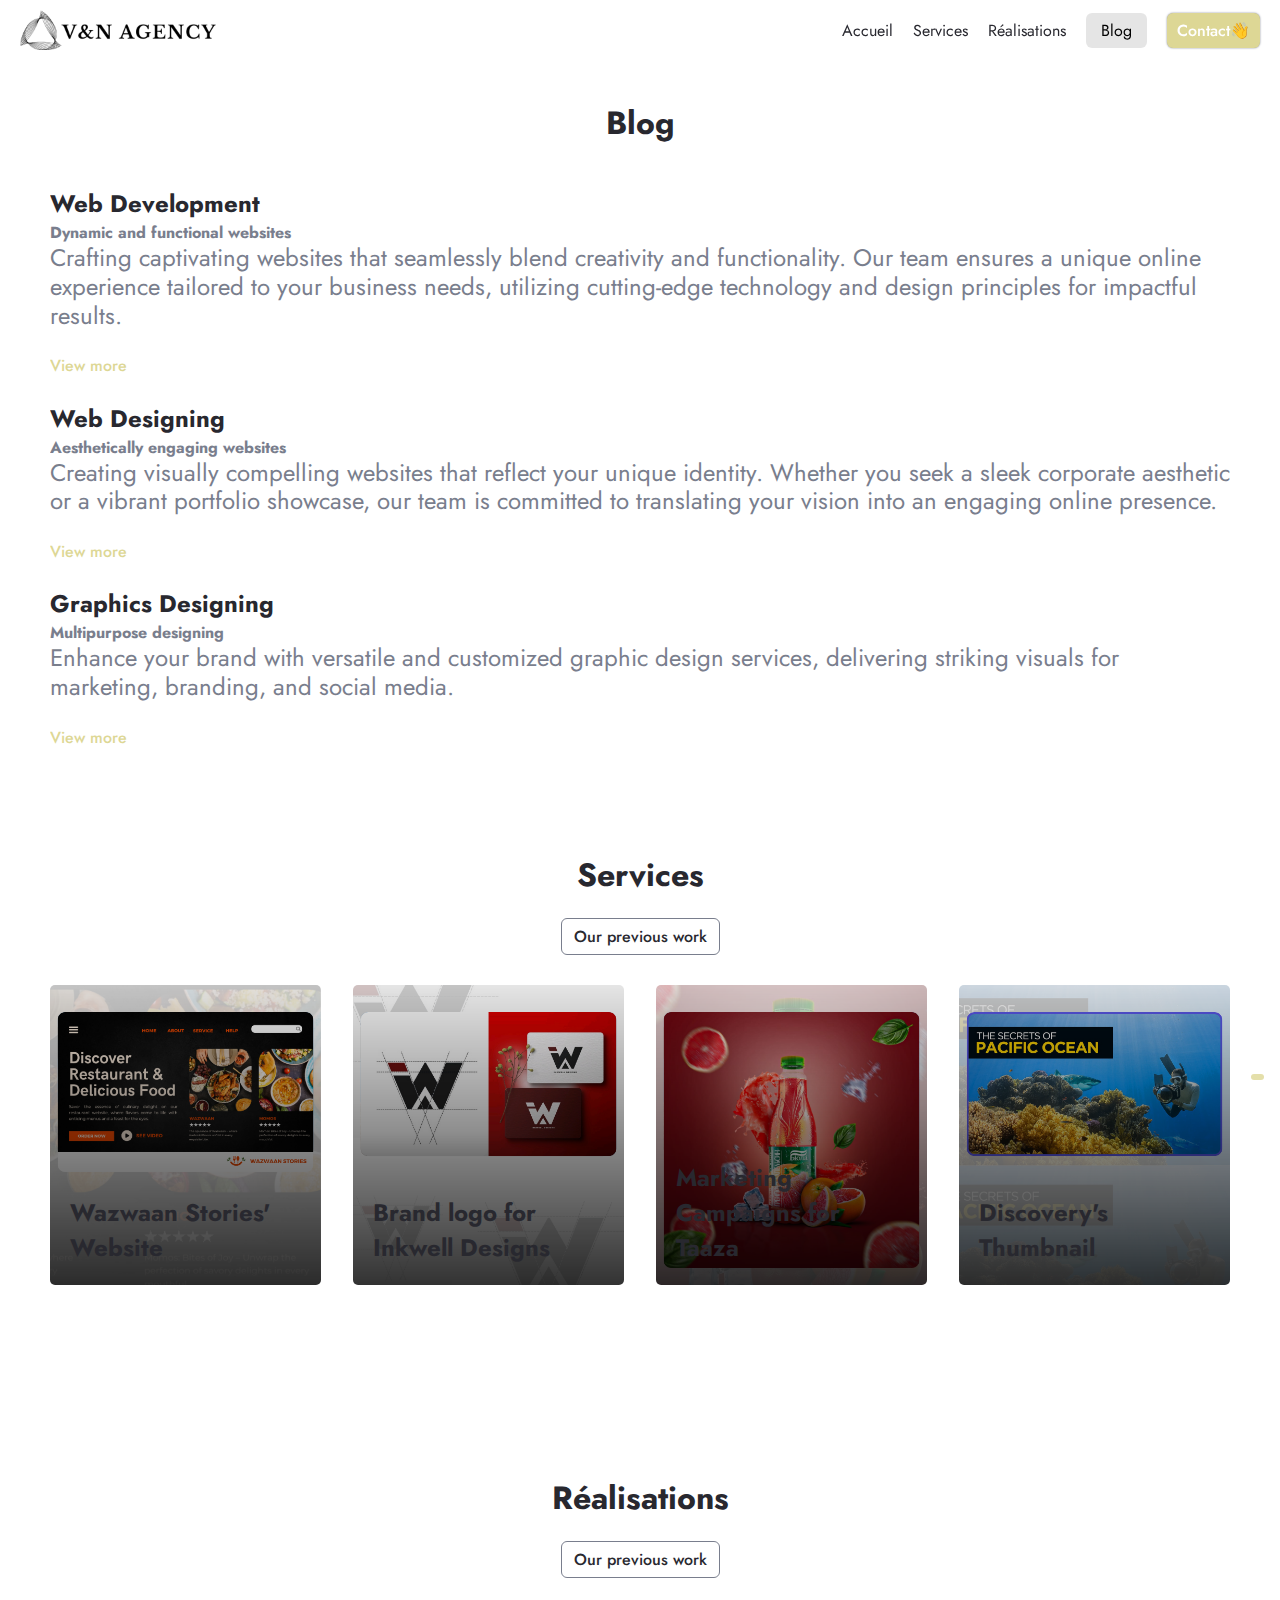
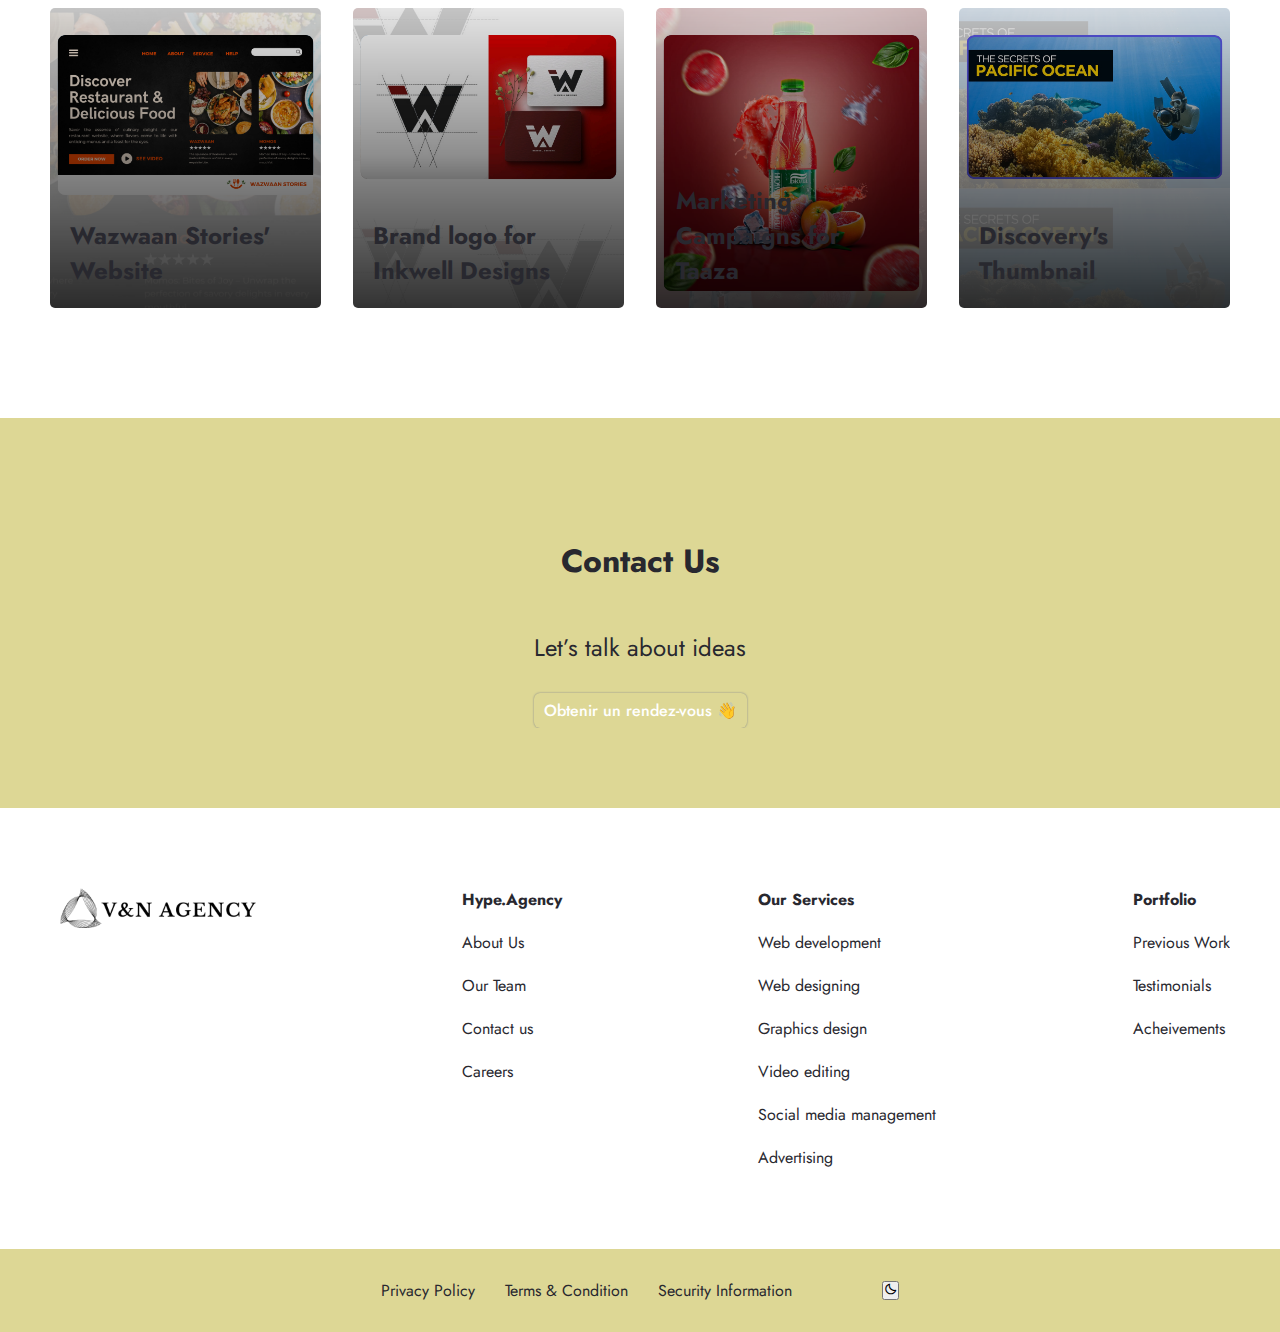
==== pages/blog.html @ eab8b070 "premier commit" ====
<!DOCTYPE html>
<html lang="en">
  <head>
    <meta charset="UTF-8" />
    <meta name="viewport" content="width=device-width, initial-scale=1.0" />
    <title>Hype.Agency</title>
    <link rel="stylesheet" href="../style.css" />
    <link rel="stylesheet" href="../mediaqueries.css" />
    <link rel="icon" type="image/x-icon" href="Images/favicon.ico" />
    <link href="https://cdn.jsdelivr.net/npm/boxicons@2.1.2/css/boxicons.min.css" rel="stylesheet">
  </head>
  <body>
    <!-- nav bar -->
    <nav id="home">
      <div class="container main-nav flex">
        <a href="#" class="company-logo">
          <img src="../Images/logosite1.jpeg" alt="company logo" /><span
            ></span
          >
        </a>
        <div class="nav-links" id="nav-links">
          <ul class="flex">
            <li>
              <a href="../index.html" class="hover-link">Accueil</a>
            </li>
            <li>
              <a href="services.html" class="hover-link">Services</a>
            </li>

            <li>
              <a href="réalisations.html" class="hover-link">Réalisations</a>
            </li>

            <li>
              <a href="blog.html" style="color: var(--accent-color-dark); border-radius: 6px; background-color: rgba(0, 0, 0, 0.1); padding: 6px 15px;">Blog</a>
            </li>

            <li>
              <a href="#contact" class="hover-link primary-button n">Contact👋</a>
            </li>
          </ul>
        </div>
        <a href="#" class="nav-toggle hover-link" id="nav-toggle"
          ><i class="fa-solid fa-bars"></i
        ></a>
      </div>
    </nav>

    <!-- big feature section  -->
    <div id="blog" class="features-header">
        <h2>Blog</h2>
        <h3></h3>
      </div>
      <section class="big-feature-section">
        <div class="container flex big-feature-container">
          <div class="feature-img">
            <img class="feature-img-odd" src="Images/service (6).png" alt="" />
          </div>
          <div class="feature-text flex">
            <h3>Web Development</h3>
            <h4>Dynamic and functional websites</h4>
            <p>
              Crafting captivating websites that seamlessly blend creativity and
              functionality. Our team ensures a unique online experience tailored
              to your business needs, utilizing cutting-edge technology and design
              principles for impactful results.
            </p>
            <!-- services box-->
            <span
              class="button button-flex button-small button-link services-button"
            >
              View more
              <i class="fa-solid fa-arrow-right button-icon"></i>
            </span>
            <div class="services-box">
              <div class="services-box-content">
                <h2 class="services-box-title">
                  Web <br />
                  Development
                </h2>
                <i class="fa-solid fa-xmark services-box-close"></i>
  
                <ul class="services-box-services grid">
                  <li class="services-box-list">
                    <i class="fa-regular fa-circle-check services-list-icon"></i>
                    <p>Responsive Web Design</p>
                  </li>
                  <li class="services-box-list">
                    <i class="fa-regular fa-circle-check services-list-icon"></i>
                    <p>Interactive User Interfaces</p>
                  </li>
                  <li class="services-box-list">
                    <i class="fa-regular fa-circle-check services-list-icon"></i>
                    <p>SEO-Friendly Implementations</p>
                  </li>
                  <li class="services-box-list">
                    <i class="fa-regular fa-circle-check services-list-icon"></i>
                    <p>Ongoing support and maintenance</p>
                  </li>
                </ul>
              </div>
            </div>
            <!-- services box end -->
          </div>
        </div>
      </section>
      <section class="big-feature-section">
        <div class="container flex big-feature-container" id="second-big-feature">
          <div class="feature-img">
            <img src="Images/service (1).png" alt="" />
          </div>
          <div class="feature-text flex">
            <h3>Web Designing</h3>
            <h4>Aesthetically engaging websites</h4>
            <p>
              Creating visually compelling websites that reflect your unique
              identity. Whether you seek a sleek corporate aesthetic or a vibrant
              portfolio showcase, our team is committed to translating your vision
              into an engaging online presence.
            </p>
            <!-- services box-->
            <span
              class="button button-flex button-small button-link services-button"
            >
              View more
              <i class="fa-solid fa-arrow-right button-icon"></i>
            </span>
            <div class="services-box">
              <div class="services-box-content">
                <h2 class="services-box-title">
                  Web <br />
                  Designing
                </h2>
                <i class="fa-solid fa-xmark services-box-close"></i>
  
                <ul class="services-box-services grid">
                  <li class="services-box-list">
                    <i class="fa-regular fa-circle-check services-list-icon"></i>
                    <p>Creative and visually appealing designs</p>
                  </li>
                  <li class="services-box-list">
                    <i class="fa-regular fa-circle-check services-list-icon"></i>
                    <p>UI/UX focused for intuitive interfaces</p>
                  </li>
                  <li class="services-box-list">
                    <i class="fa-regular fa-circle-check services-list-icon"></i>
                    <p>Custom graphics and illustrations</p>
                  </li>
                  <li class="services-box-list">
                    <i class="fa-regular fa-circle-check services-list-icon"></i>
                    <p>Mobile-responsive designs</p>
                  </li>
                </ul>
              </div>
            </div>
            <!-- services box end -->
          </div>
        </div>
      </section>
      <section class="big-feature-section">
        <div class="container flex big-feature-container">
          <div class="feature-img">
            <img class="feature-img-odd" src="Images/service (2).png" alt="" />
          </div>
          <div class="feature-text flex">
            <h3>Graphics Designing</h3>
            <h4>Multipurpose designing</h4>
            <p>
              Enhance your brand with versatile and customized graphic design
              services, delivering striking visuals for marketing, branding, and
              social media.
            </p>
            <!-- services box-->
            <span
              class="button button-flex button-small button-link services-button"
            >
              View more
              <i class="fa-solid fa-arrow-right button-icon"></i>
            </span>
            <div class="services-box">
              <div class="services-box-content">
                <h2 class="services-box-title">
                  Graphics <br />
                  Design
                </h2>
                <i class="fa-solid fa-xmark services-box-close"></i>
  
                <ul class="services-box-services grid">
                  <li class="services-box-list">
                    <i class="fa-regular fa-circle-check services-list-icon"></i>
                    <p>Eye-catching visual elements for branding</p>
                  </li>
                  <li class="services-box-list">
                    <i class="fa-regular fa-circle-check services-list-icon"></i>
                    <p>Professional logo design</p>
                  </li>
                  <li class="services-box-list">
                    <i class="fa-regular fa-circle-check services-list-icon"></i>
                    <p>Print and digital media designs</p>
                  </li>
                  <li class="services-box-list">
                    <i class="fa-regular fa-circle-check services-list-icon"></i>
                    <p>Infographics and illustrations</p>
                  </li>
                </ul>
              </div>
            </div>
            <!-- services box end -->
          </div>
        </div>
      </section>

      <section id="blog" class="examples-section">
        <div class="container">
          <div class="examples-header flex">
            <h2 class="examples-heading-text">Services</h2>
            <a href="services.html" class="secondary-button"
              >Our previous work <i class="fa-solid fa-arrow-right-long"></i
            ></a>
          </div>
          <div class="examples-area flex">
            <a href="#" class="examples-card ex-card-img1">
              <h3 class="card-text">Wazwaan Stories' Website</h3>
            </a>
            <a href="#" class="examples-card ex-card-img2">
              <h3 class="card-text">Brand logo for Inkwell Designs</h3>
            </a>
            <a href="#" class="examples-card ex-card-img3">
              <h3 class="card-text">Marketing Campaigns for Taaza</h3>
            </a>
            <a href="#" class="examples-card ex-card-img4">
              <h3 class="card-text">Discovery's Thumbnail</h3>
            </a>
          </div>
        </div>
    </section>

    <section id="portfolio" class="examples-section">
      <div class="container">
        <div class="examples-header flex">
          <h2 class="examples-heading-text">Réalisations</h2>
          <a href="#portfolio" class="secondary-button"
            >Our previous work <i class="fa-solid fa-arrow-right-long"></i
          ></a>
        </div>
        <div class="examples-area flex">
          <a href="#" class="examples-card ex-card-img1">
            <h3 class="card-text">Wazwaan Stories' Website</h3>
          </a>
          <a href="#" class="examples-card ex-card-img2">
            <h3 class="card-text">Brand logo for Inkwell Designs</h3>
          </a>
          <a href="#" class="examples-card ex-card-img3">
            <h3 class="card-text">Marketing Campaigns for Taaza</h3>
          </a>
          <a href="#" class="examples-card ex-card-img4">
            <h3 class="card-text">Discovery's Thumbnail</h3>
          </a>
        </div>
      </div>
    </section>
    <section id="contact" class="cta-section">
      <div class="container flex cta-section-container">
        <h2>Contact Us</h2>
        <p>Let’s talk about ideas</p>
        <a href="https://calendly.com/vn-thetrendsagency" class="primary-button" target="_blank" rel="noopener noreferrer">Obtenir un rendez-vous 👋</a>
      </div>
    </section>

    <!-- footer  -->
    <footer>
      <div class="container flex footer-container">
        <a href="#" class="company-logo">
          <img src="../Images/logosite1.jpeg" alt="company logo" /><span
            ></span
          >
        </a>
        <div class="link-column flex">
          <h4>Hype.Agency</h4>
          <a href="#" class="hover-link">About Us</a>
          <a href="#" class="hover-link">Our Team</a>

          <a href="#" class="hover-link">Contact us</a>
          <a href="#" class="hover-link">Careers</a>
        </div>
        <div class="link-column flex">
          <h4>Our Services</h4>
          <a href="#" class="hover-link">Web development</a>
          <a href="#" class="hover-link">Web designing</a>
          <a href="#" class="hover-link">Graphics design</a>
          <a href="#" class="hover-link">Video editing</a>
          <a href="#" class="hover-link">Social media management</a>
          <a href="#" class="hover-link">Advertising</a>
        </div>
        <div class="link-column flex">
          <h4>Portfolio</h4>
          <a href="#portfolio" class="hover-link">Previous Work</a>
          <a href="#" class="hover-link">Testimonials</a>
          <a href="#" class="hover-link">Acheivements</a>
        </div>
      </div>
    </footer>
    <div class="subfooter">
      <div class="container flex subfooter-container">
        <a href="#" class="hover-link">Privacy Policy</a>
        <a href="#" class="hover-link">Terms & Condition</a>
        <a href="#" class="hover-link">Security Information</a>
        <a href="#" class="hover-link"><i class="fa-brands fa-linkedin"></i></a>
        <a href="#" class="hover-link"
          ><i class="fa-brands fa-square-instagram"></i
        ></a>
        <button id="theme-toggle">
          <i id="theme-icon" class="bx bx-moon"></i> 
      </button>
      </div>
    </div>
    <!-- scroll to top -->
    <a href="#home" class="scrollup" id="scroll-up">
      <i class="fa-solid fa-arrow-up scroll-up-icon"></i>
    </a>
    <script
      src="https://kit.fontawesome.com/c3ca1814da.js"
      crossorigin="anonymous"
    ></script>
    <script src="../script.js"></script>
    <script src="../themes.js"></script>
  </body>
</html>
---- style.css ----
@import url("https://fonts.googleapis.com/css2?family=Jost:wght@400;500;600&display=swap");

* {
  margin: 0;
  padding: 0;
  box-sizing: border-box;
}

html {
  scroll-behavior: smooth;
}




:root {
  --background-color: rgb(255, 255, 255) ; 
  --primary-text-color: #28282f;
  --secondary-text-color: #797e8d;
  --accent-color: #ddd795;
  --accent-color-dark: black;
  --padding-inline-section: 20px;
}
  
  [data-theme='dark'] {

  --background-color: black ; 
  --primary-text-color: #707070;
  --secondary-text-color: #797e8d;
  --accent-color: #bebebe;
  --accent-color-dark: black;
  --padding-inline-section: 20px;
}




/* resets */
body {
  font-family: "Jost", sans-serif;
  color: var(--primary-text-color);
  background-color: var(--background-color);
}

h1 {
  font-size: 3rem;
}

h2 {
  font-size: 2rem;
}
h3 {
  font-size: 1.5rem;
}

p {
  font-family: "Jost", sans-serif;
  font-size: 1.5rem;
  color: var(--secondary-text-color);
  line-height: 1.8rem;
}

a {
  text-decoration: none;
  display: inline-block;
}

/* utility class */
.small-bold-text {
  font-size: 1rem;
  font-weight: 500;
}

.container {
  max-width: 1180px;
  margin-inline: auto;
  overflow: hidden;
}

.hover-link {
  color: var(--primary-text-color);
}

.hover-link:hover {
  color: var(--accent-color);
  border-radius: 6px;
  background-color: rgba(0, 0, 0, 0.066);
  padding: 6px 15px;
}

.flex {
  display: flex;
  align-items: center;
}

ul {
  list-style: none;
}

/* Navbar */
.main-nav {
  display: flex;
  justify-content: space-between;
  align-items: center;
  position: fixed;
  top: 0;
  left: 0;
  right: 0;
  padding: 10px 10px;
  background-color: rgba(255, 255, 255, 0.625);
  backdrop-filter: blur(30px);
  -webkit-backdrop-filter: blur(10px);
  z-index: 1000;
  max-width: none; 
} 

.company-logo {
  display: flex;
  align-items: center;
  cursor: default;
  position: relative; 
}

.company-logo img {
  margin-left: 10px;
  margin-right: 5px;
  width: 200px;
}

.company-logo span {
  font-size: 24px;
  color: #28282f;
  font-weight: 600;
}

.nav-links {
  display: flex;
  justify-content: flex-end;
  flex-basis: 730px;
  gap: 40px;
}

.nav-links ul {
  display: flex;
  justify-content: flex-end ;
  gap: 20px;
  list-style: none;
  margin-right: 10px;
}

.nav-toggle {
  display: none; 
}

.primary-button {
  background-color: var(--accent-color);
  border-radius: 6px;
  font-weight: 500;
  color: white !important;
  padding: 6px 10px;
  box-shadow: 0 0 2px var(--secondary-text-color);
  transition: 0.2s ease-out;
  text-align: center;
}

.primary-button:hover {
  background-color: var(--accent-color-dark);
}

.secondary-button {
  border: 0.5px solid var(--secondary-text-color);
  border-radius: 6px;
  font-weight: 500;
  color: var(--primary-text-color) !important;
  padding: 6px 12px;
  transition: 0.2s ease-out;
}

.secondary-button:hover {
  border-color: var(--accent-color);
  color: var(--accent-color) !important;
}

/* header  */
header {
  padding: 30px var(--padding-inline-section);
}

.header-section {
  justify-content: center;
  gap: 50px;
  margin-top: 100px;
}

.header-left {
  max-width: 40vw;
}

.header-left h1 {
  margin-top: 10px;
}

.header-right img {
  width: 90%;
}

.get-started-button {
  margin-top: 20px;
}

/* companies section  */
.companies-header {
  text-align: center;
  margin-block: 30px;
  color: var(--primary-text-color);
}
.logos {
  justify-content: space-evenly;

  flex-wrap: wrap;
  gap: 20px;
}
.logo {
  height: 46px;
}

.features-header {
  text-align: center;
  margin-bottom: 40px;
  margin-top: 100px;
}

.features-header h2 {
  margin-bottom: 20px;
}

.features-header h3 {
  color: var(--secondary-text-color);
}

/* big features section  */
.big-features-section {
  padding: 30px var(--padding-inline-section) 0;
}

.big-features-container {
  gap: 30px;
}

.feature-img img {
  width: 80%;
}
.feature-img-odd {
  width: 65% !important;
}
.feature-text {
  flex-direction: column;
  align-items: flex-start;
}
.feature-text h4 {
  color: var(--secondary-text-color);
}

#second-big-feature {
  flex-direction: row-reverse;
}

/* examples section  */
.examples-section {
  padding: 80px var(--padding-inline-section);
}
.examples-header {
  flex-direction: column;
  gap: 20px;
  text-align: center;
}

.examples-card {
  width: 23%;
  position: relative;
  height: 300px;
  transition: 0.3s ease-out;
  border-radius: 5px;
}

.examples-card:hover {
  box-shadow: 0 0 10px #888;
}

.examples-area {
  justify-content: space-between;
  margin-block: 30px;
  flex-wrap: wrap;
}

.ex-card-img1 {
  background: black;
  background: linear-gradient(rgb(0, 0, 0, 0.1), rgb(0, 0, 0, 0.8)),
    url("Images/portfolio-website.png");
  background-size: cover;
}
.ex-card-img2 {
  background: black;
  background: linear-gradient(rgb(0, 0, 0, 0.1), rgb(0, 0, 0, 0.8)),
    url("Images/portfolio-logo.png");
  background-size: cover;
}
.ex-card-img3 {
  background: black;
  background: linear-gradient(rgb(0, 0, 0, 0.1), rgb(0, 0, 0, 0.8)),
    url("Images/portfolio-ad.png");
  background-size: cover;
}

/* alt way - nth child  */
.examples-card:nth-child(4) {
  background: black;
  background: linear-gradient(rgb(0, 0, 0, 0.1), rgb(0, 0, 0, 0.8)),
    url("Images/portfolio-thumb.png");
  background-size: cover;
}

.card-text {
  position: absolute;
  bottom: 20px;
  left: 20px;
  right: 20px;
  color: var(--primary-text-color);
}

/* cta section  */
.cta-section-container {
  flex-direction: column;
  gap: 30px;
  color: var(--primary-text-color);
  text-align: center;
}

.cta-section-container p {
  color: var(--primary-text-color);
  margin-top: 20px;
}

.cta-section {
  padding: 120px 30px 80px;
  background-color: var(--accent-color);
}

/* footer  */
footer {
  padding-block: 80px;
  background-color: var(--background-color);
}
.link-column {
  flex-direction: column;
  align-items: flex-start;
  gap: 20px;
}

.footer-container {
  align-items: flex-start;
  justify-content: space-between;
}

/* sub footer  */
.subfooter {
  background-color: var(--accent-color);
  padding: 30px;
}

.subfooter-container {
  justify-content: center;
  gap: 30px;
}



/* reusable */
.button {
  display: inline-block;
  background-color: var(--accent-color);
  color: var(--primary-text-color);
  padding: 1rem;
  border-radius: 0.5rem;
  font-weight: 500;
}

.button-flex {
  display: inline-flex;
  align-items: center;
}

.button-small {
  padding: 0.75rem 1rem;
}
.button-link {
  padding: 0;
  background-color: transparent;
  color: var(--accent-color);
}

.button-link:hover {
  background-color: transparent;
  color: var(--accent-color);
}

.services-button {
  cursor: pointer;
  font-size: 1rem;
  margin: 2% 0;
}
.services-button i {
  margin-left: 5px;
}

.services-button:hover .button-icon {
  transform: translateX(0.25rem);
}

.services-box {
  position: fixed;
  top: 0;
  left: 0;
  bottom: 0;
  right: 0;
  background-color: var(--background-color);
  display: flex;
  align-items: center;
  justify-content: center;
  padding: 0 1rem;
  z-index: var(--z-model);
  opacity: 0;
  visibility: hidden;
  transition: 0.3s;
}

.services-box-content {
  position: relative;
  background-color: var(--background-color);
  padding: 1.5rem;
  border-radius: 0.5rem;
}
.services-box-services li {
  display: flex;
  align-items: center;
}
.services-box-services li p {
  font-size: 1.25rem;
}

.services-box-services {
  row-gap: 1rem;
}

.services-box-list {
  display: flex;
}

.services-box-title {
  font-size: 1.5rem;
  font-weight: 500;
  margin-bottom: 1.5rem;
}

.services-box-close {
  position: absolute;
  top: 1rem;
  right: 1rem;
  font-size: 1.5rem;
  color: var(--accent-color);
  cursor: pointer;
}

.services-list-icon {
  color: var(--accent-color);
  margin-top: 0.25rem;
  margin-right: 0.25rem;
}
.active-box {
  opacity: 1;
  visibility: visible;
}

/* scroll thumb and bar  */
::-webkit-scrollbar {
  width: 0.6rem;
  background-color: var(--accent-color-dark);
  border-radius: 0.5rem;
}

::-webkit-scrollbar-thumb {
  background-color: var(--accent-color-dark);
  border-radius: 0.5rem;
}
/* scroll to top  */
.scrollup {
  position: fixed;
  right: 1rem;
  bottom: -20%;
  background-color: var(--accent-color);
  opacity: 0.8;
  padding: 0.2rem 0.4rem;
  border-radius: 0.4rem;
  z-index: 10;
  transition: 0.4s;
}

.scrollup:hover {
  background-color: var(--accent-color);
}

.scroll-up-icon {
  font-size: 1.25rem;
  color: var(--background-color);
}

.show-scroll {
  bottom: 5rem;
}
---- mediaqueries.css ----
@media screen and (max-width: 991px) {
  .nav-toggle {
    display: block;
    margin-right: 20px;
  }
  .main-nav {
    overflow: inherit;
  }
  .nav-links {
    position: absolute;
    background-color: white;
    left: -100%;
    top: 100%;
    width: 100%;
    padding-block: 20px;
    transition: 0.2s ease-in-out;
    justify-content: center; 
    align-items: center; 
    flex-direction: column;
  }

  .nav-links.active {
    left: 0;
  }

  .nav-links ul {
    flex-direction: column;
  }
  .container {
    padding-bottom: 0;
    margin-bottom: 0;
  }

  .primary-button.n { 
    padding: 8px 310px;
  }

  .features-section,
  .examples-section {
    padding: 0;
  }
  .companies-section {
    margin: 7%;
    margin-top: 0;
  }

  .big-feature-section {
    margin: 7%;
  }

  .examples-area {
    gap: 20px;
    margin: 20px;
  }
  .examples-card {
    width: calc(50% - 10px);
    height: 180px;
  }

  .cta-section {
    padding-block: 80px;
  }

  h3 {
    font-size: 1.2rem;
  }
}

@media screen and (max-width: 767px) {
  .secondary-button,
  .primary-button {
    width: 100%;
  }
  .header-section {
    flex-direction: column-reverse;
  }

  .header-left {
    max-width: 100vw;
    text-align: center;
    margin-left: 5%;
    margin-right: 5%;
  }
  .header-right {
    margin-left: 5%;
    margin-right: 5%;
  }

  .features-card {
    min-width: calc(50% - 10px);
  }

  .primary-button.n { 
    padding: 8px 220px;
  }

  .big-feature-container,
  #second-big-feature {
    flex-direction: column;
  }

  .footer-container {
    flex-direction: column;
    gap: 40px;
    text-align: center;
    align-items: center;
  }

  .link-column {
    align-items: stretch;
  }

  .subfooter-container {
    flex-wrap: wrap;
  }
}

@media screen and (max-width: 479px) {
  :root {
    --padding-inline-section: 10px;
  }
  h1 {
    font-size: 2rem;
  }

  h2 {
    font-size: 1.5rem;
  }
  h3 {
    font-size: 1.5rem;
  }
  p {
    font-size: 1rem;
  }

  header {
    padding-bottom: 0;
  }

  .header-section {
    gap: 10px;
  }
  .header-left .primary-button {
    margin-bottom: 10px;
  }

  .header-left p {
    margin-bottom: 10px;
  }

  .header-left {
    margin-top: 0;
    margin-bottom: 40px;
  }

  .header-right img {
    width: 100%;
    margin-bottom: -35px;
    margin-top: -20px;
  }

  .features-header h2 {
    font-size: 22px;
    margin-bottom: 0;
  }
  .features-header h3 {
    font-size: 18px;
  }
  .feature-img img {
    padding: 0;
    width: 100% !important;
  }

  .primary-button.n { 
    padding: 8px 120px;
  }

  #top-banner-text {
    font-size: 0.6rem !important;
  }

  .features-card {
    min-width: 100%;
  }

  .examples-card {
    width: 100%;
  }

  #top-banner-text {
    font-size: 0.65rem;
  }
}
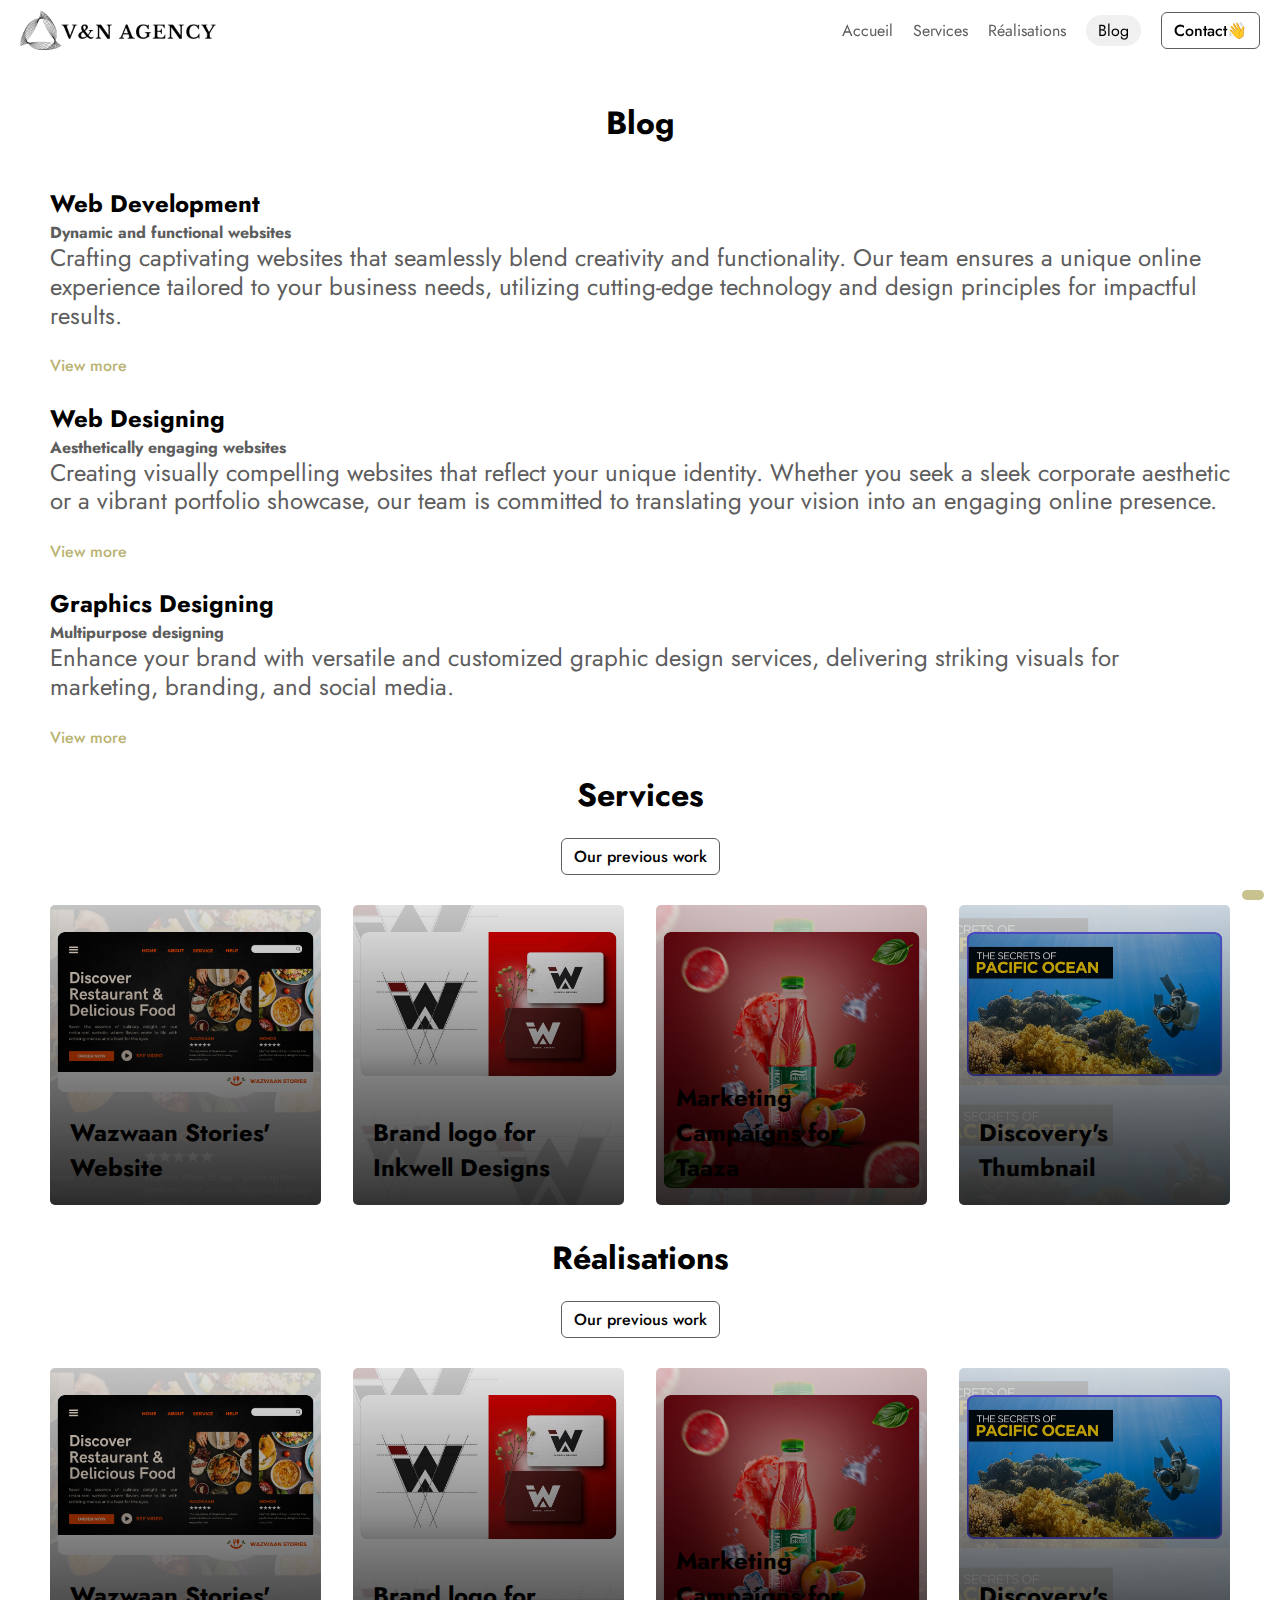
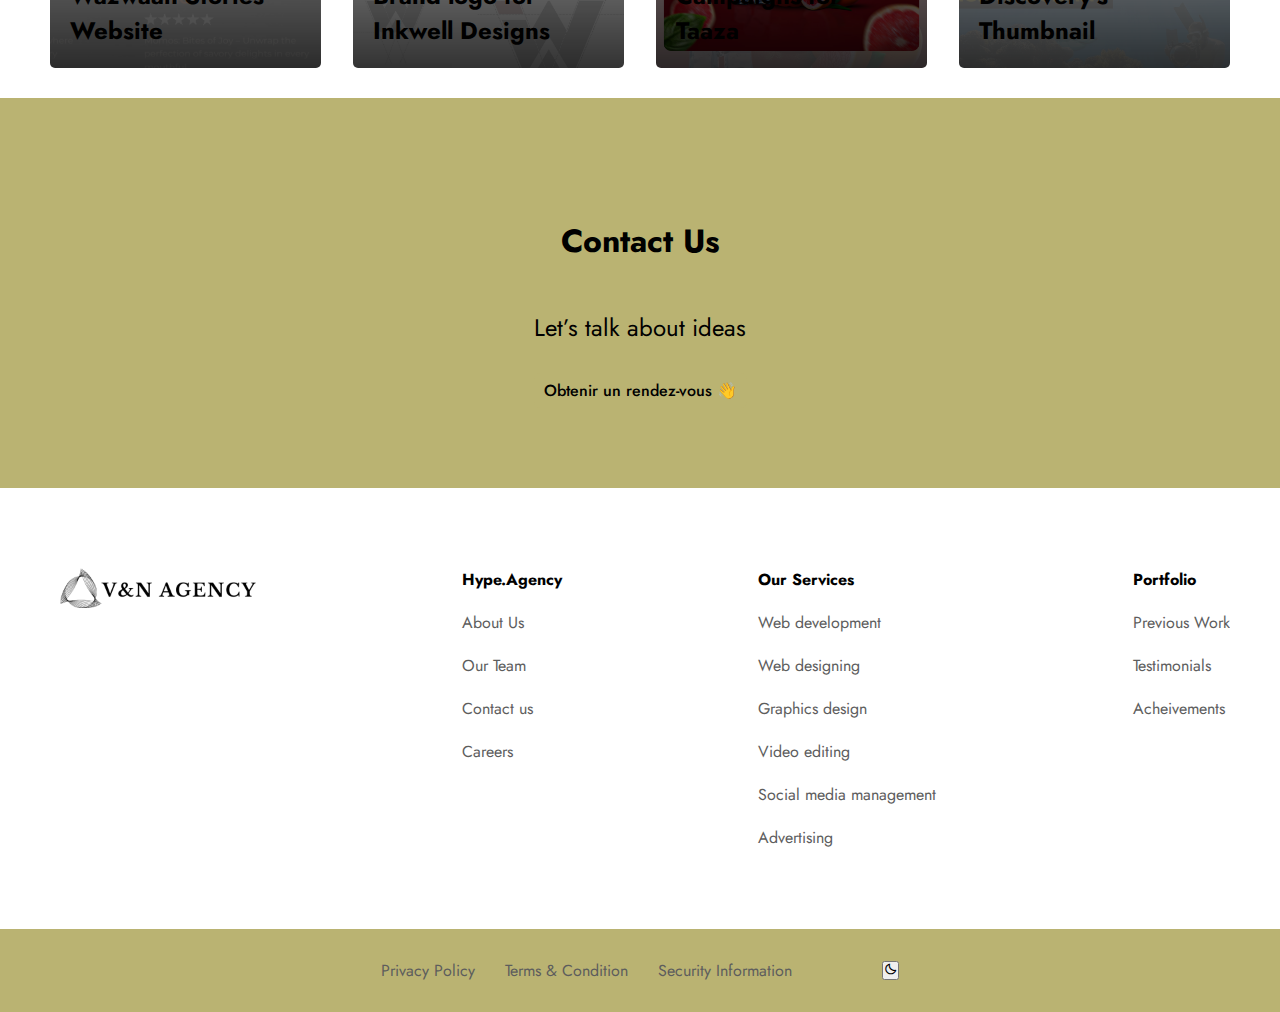
==== commit e40e337f: "modif" ====
--- a/pages/blog.html
+++ b/pages/blog.html
@@ -32,11 +32,11 @@
             </li>
 
             <li>
-              <a href="blog.html" style="color: var(--accent-color-dark); border-radius: 6px; background-color: rgba(0, 0, 0, 0.1); padding: 6px 15px;">Blog</a>
-            </li>
-
-            <li>
-              <a href="#contact" class="hover-link primary-button n">Contact👋</a>
+              <a href="blog.html" style="color: black; border-radius: 20px; background-color: rgb(240, 240, 240); padding: 4px 12px;">Blog</a>
+            </li>
+
+            <li>
+              <a href="#contact" class="secondary-button">Contact👋</a>
             </li>
           </ul>
         </div>
--- a/style.css
+++ b/style.css
@@ -10,26 +10,25 @@
   scroll-behavior: smooth;
 }
 
-
-
-
 :root {
-  --background-color: rgb(255, 255, 255) ; 
-  --primary-text-color: #28282f;
-  --secondary-text-color: #797e8d;
-  --accent-color: #ddd795;
+  --background-color:white; 
+  --primary-text-color: #000000;
+  --secondary-text-color: #5d5d5d;
+  --accent-color: #bab372;
   --accent-color-dark: black;
-  --padding-inline-section: 20px;
+  --padding-inline-section: white ;
+  --hover-links-color : rgb(240, 240, 240) ; 
 }
   
   [data-theme='dark'] {
 
   --background-color: black ; 
-  --primary-text-color: #707070;
-  --secondary-text-color: #797e8d;
-  --accent-color: #bebebe;
+  --primary-text-color: #ffffff;
+  --secondary-text-color: #767676;
+  --accent-color:#bab372;
   --accent-color-dark: black;
-  --padding-inline-section: 20px;
+  --padding-inline-section: black ;
+  --hover-links-color : rgb(49, 49, 49) ;
 }
 
 
@@ -78,14 +77,14 @@
 }
 
 .hover-link {
-  color: var(--primary-text-color);
+  color: var(--secondary-text-color) ;
 }
 
 .hover-link:hover {
-  color: var(--accent-color);
-  border-radius: 6px;
-  background-color: rgba(0, 0, 0, 0.066);
-  padding: 6px 15px;
+  color: var(--secondary-text-color) ;
+  border-radius: 20px;
+  background-color: var(--hover-links-color);
+  padding: 4px 12px;
 }
 
 .flex {
@@ -107,9 +106,9 @@
   left: 0;
   right: 0;
   padding: 10px 10px;
-  background-color: rgba(255, 255, 255, 0.625);
-  backdrop-filter: blur(30px);
-  -webkit-backdrop-filter: blur(10px);
+  background-color: ;
+  backdrop-filter: blur(50px);
+  -webkit-backdrop-filter: blur(50px);
   z-index: 1000;
   max-width: none; 
 } 
@@ -129,7 +128,7 @@
 
 .company-logo span {
   font-size: 24px;
-  color: #28282f;
+  color: ;
   font-weight: 600;
 }
 
@@ -156,15 +155,13 @@
   background-color: var(--accent-color);
   border-radius: 6px;
   font-weight: 500;
-  color: white !important;
+  color: black;
   padding: 6px 10px;
-  box-shadow: 0 0 2px var(--secondary-text-color);
-  transition: 0.2s ease-out;
   text-align: center;
 }
 
 .primary-button:hover {
-  background-color: var(--accent-color-dark);
+  opacity: 0.8;
 }
 
 .secondary-button {
@@ -177,13 +174,13 @@
 }
 
 .secondary-button:hover {
-  border-color: var(--accent-color);
+  border-color: var(--primary-text-color);
   color: var(--accent-color) !important;
 }
 
 /* header  */
 header {
-  padding: 30px var(--padding-inline-section);
+  background-color: ;
 }
 
 .header-section {
@@ -212,11 +209,10 @@
 .companies-header {
   text-align: center;
   margin-block: 30px;
-  color: var(--primary-text-color);
+  color: ;
 }
 .logos {
   justify-content: space-evenly;
-
   flex-wrap: wrap;
   gap: 20px;
 }
@@ -372,8 +368,6 @@
   justify-content: center;
   gap: 30px;
 }
-
-
 
 /* reusable */
 .button {
@@ -393,6 +387,7 @@
 .button-small {
   padding: 0.75rem 1rem;
 }
+
 .button-link {
   padding: 0;
   background-color: transparent;
@@ -481,26 +476,16 @@
   visibility: visible;
 }
 
-/* scroll thumb and bar  */
-::-webkit-scrollbar {
-  width: 0.6rem;
-  background-color: var(--accent-color-dark);
-  border-radius: 0.5rem;
-}
-
-::-webkit-scrollbar-thumb {
-  background-color: var(--accent-color-dark);
-  border-radius: 0.5rem;
-}
+
 /* scroll to top  */
 .scrollup {
   position: fixed;
   right: 1rem;
-  bottom: -20%;
+  bottom: 0%;
   background-color: var(--accent-color);
   opacity: 0.8;
-  padding: 0.2rem 0.4rem;
-  border-radius: 0.4rem;
+  padding: 0.3rem 0.7rem;
+  border-radius: 1rem;
   z-index: 10;
   transition: 0.4s;
 }
@@ -510,10 +495,10 @@
 }
 
 .scroll-up-icon {
-  font-size: 1.25rem;
+  font-size: 1rem;
   color: var(--background-color);
 }
 
 .show-scroll {
-  bottom: 5rem;
-}
+  bottom: 3rem;
+}
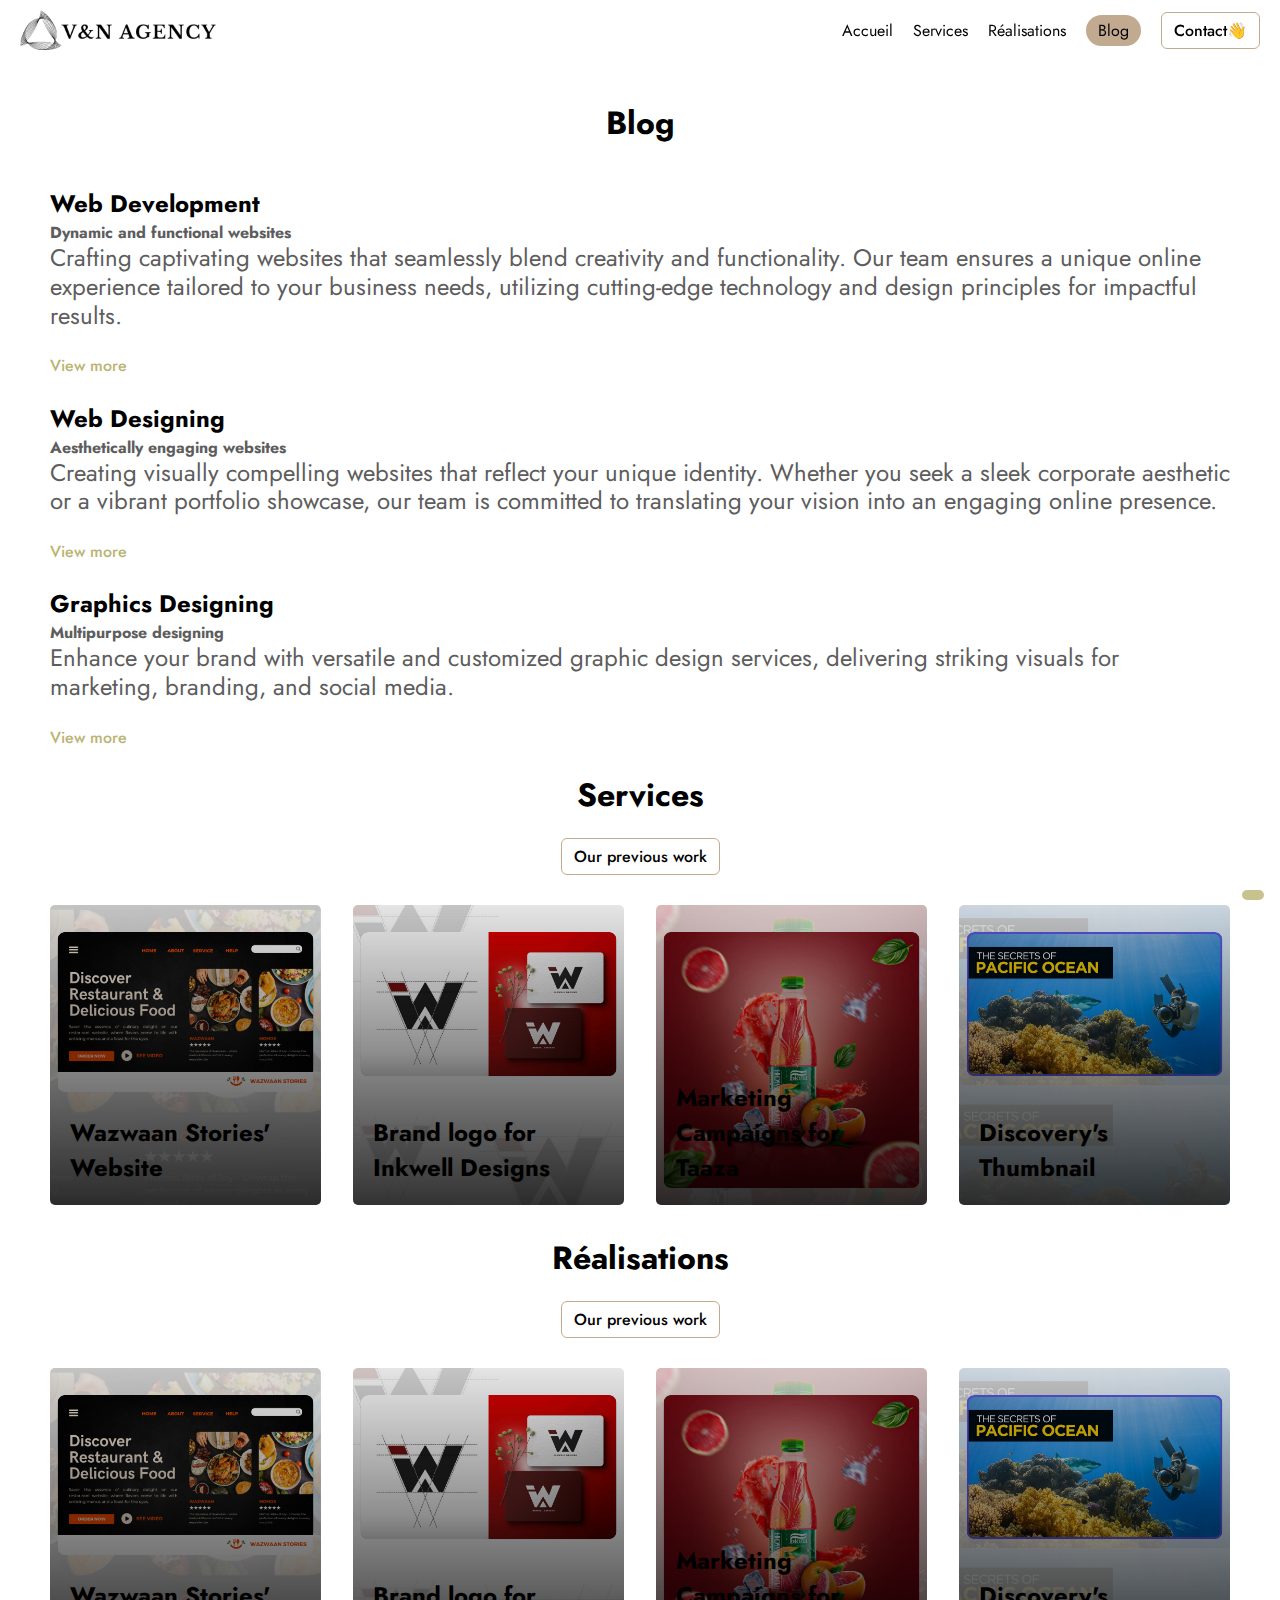
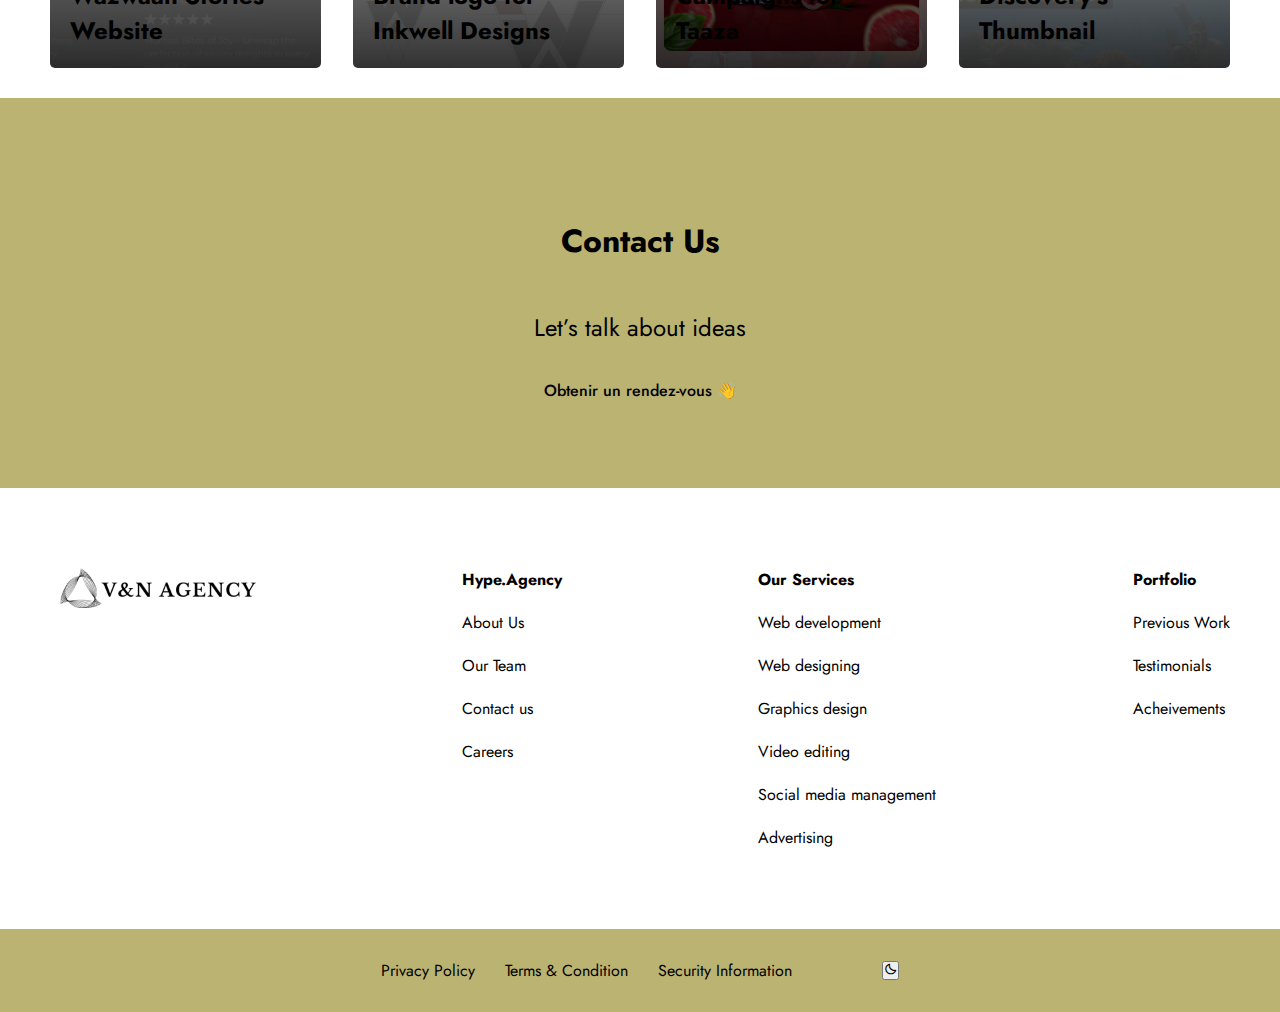
==== commit 31726986: "modif" ====
--- a/pages/blog.html
+++ b/pages/blog.html
@@ -32,7 +32,7 @@
             </li>
 
             <li>
-              <a href="blog.html" style="color: black; border-radius: 20px; background-color: rgb(240, 240, 240); padding: 4px 12px;">Blog</a>
+              <a href="blog.html" style="color: black; border-radius: 20px; background-color: var(--btn1-background-color); padding: 4px 12px;">Blog</a>
             </li>
 
             <li>
--- a/style.css
+++ b/style.css
@@ -18,6 +18,8 @@
   --accent-color-dark: black;
   --padding-inline-section: white ;
   --hover-links-color : rgb(240, 240, 240) ; 
+  --btn1-background-color : #C1AA90 ; 
+  --btn1-text-color : black ;
 }
   
   [data-theme='dark'] {
@@ -29,6 +31,8 @@
   --accent-color-dark: black;
   --padding-inline-section: black ;
   --hover-links-color : rgb(49, 49, 49) ;
+  --btn1-background-color : #C1AA90 ;
+  --btn1-text-color : black ;
 }
 
 
@@ -77,13 +81,13 @@
 }
 
 .hover-link {
-  color: var(--secondary-text-color) ;
+  color: var(--btn1-text-color) ;
 }
 
 .hover-link:hover {
-  color: var(--secondary-text-color) ;
+  color: var(--btn1-text-color) ;
   border-radius: 20px;
-  background-color: var(--hover-links-color);
+  background-color: var(--btn1-background-color);
   padding: 4px 12px;
 }
 
@@ -106,9 +110,9 @@
   left: 0;
   right: 0;
   padding: 10px 10px;
-  background-color: ;
-  backdrop-filter: blur(50px);
-  -webkit-backdrop-filter: blur(50px);
+  background-color: rgba(255, 255, 255, 0.442);
+  backdrop-filter: blur(20px);
+  -webkit-backdrop-filter: blur(100px);
   z-index: 1000;
   max-width: none; 
 } 
@@ -155,7 +159,7 @@
   background-color: var(--accent-color);
   border-radius: 6px;
   font-weight: 500;
-  color: black;
+  color: var(--btn1-text-color);
   padding: 6px 10px;
   text-align: center;
 }
@@ -165,22 +169,21 @@
 }
 
 .secondary-button {
-  border: 0.5px solid var(--secondary-text-color);
+  border: 1px solid var(--btn1-background-color);
   border-radius: 6px;
   font-weight: 500;
-  color: var(--primary-text-color) !important;
+  color: var(--btn1-text-color) !important;
   padding: 6px 12px;
   transition: 0.2s ease-out;
 }
 
 .secondary-button:hover {
-  border-color: var(--primary-text-color);
-  color: var(--accent-color) !important;
+  opacity: 0.5 ; 
 }
 
 /* header  */
 header {
-  background-color: ;
+  background-color:;
 }
 
 .header-section {
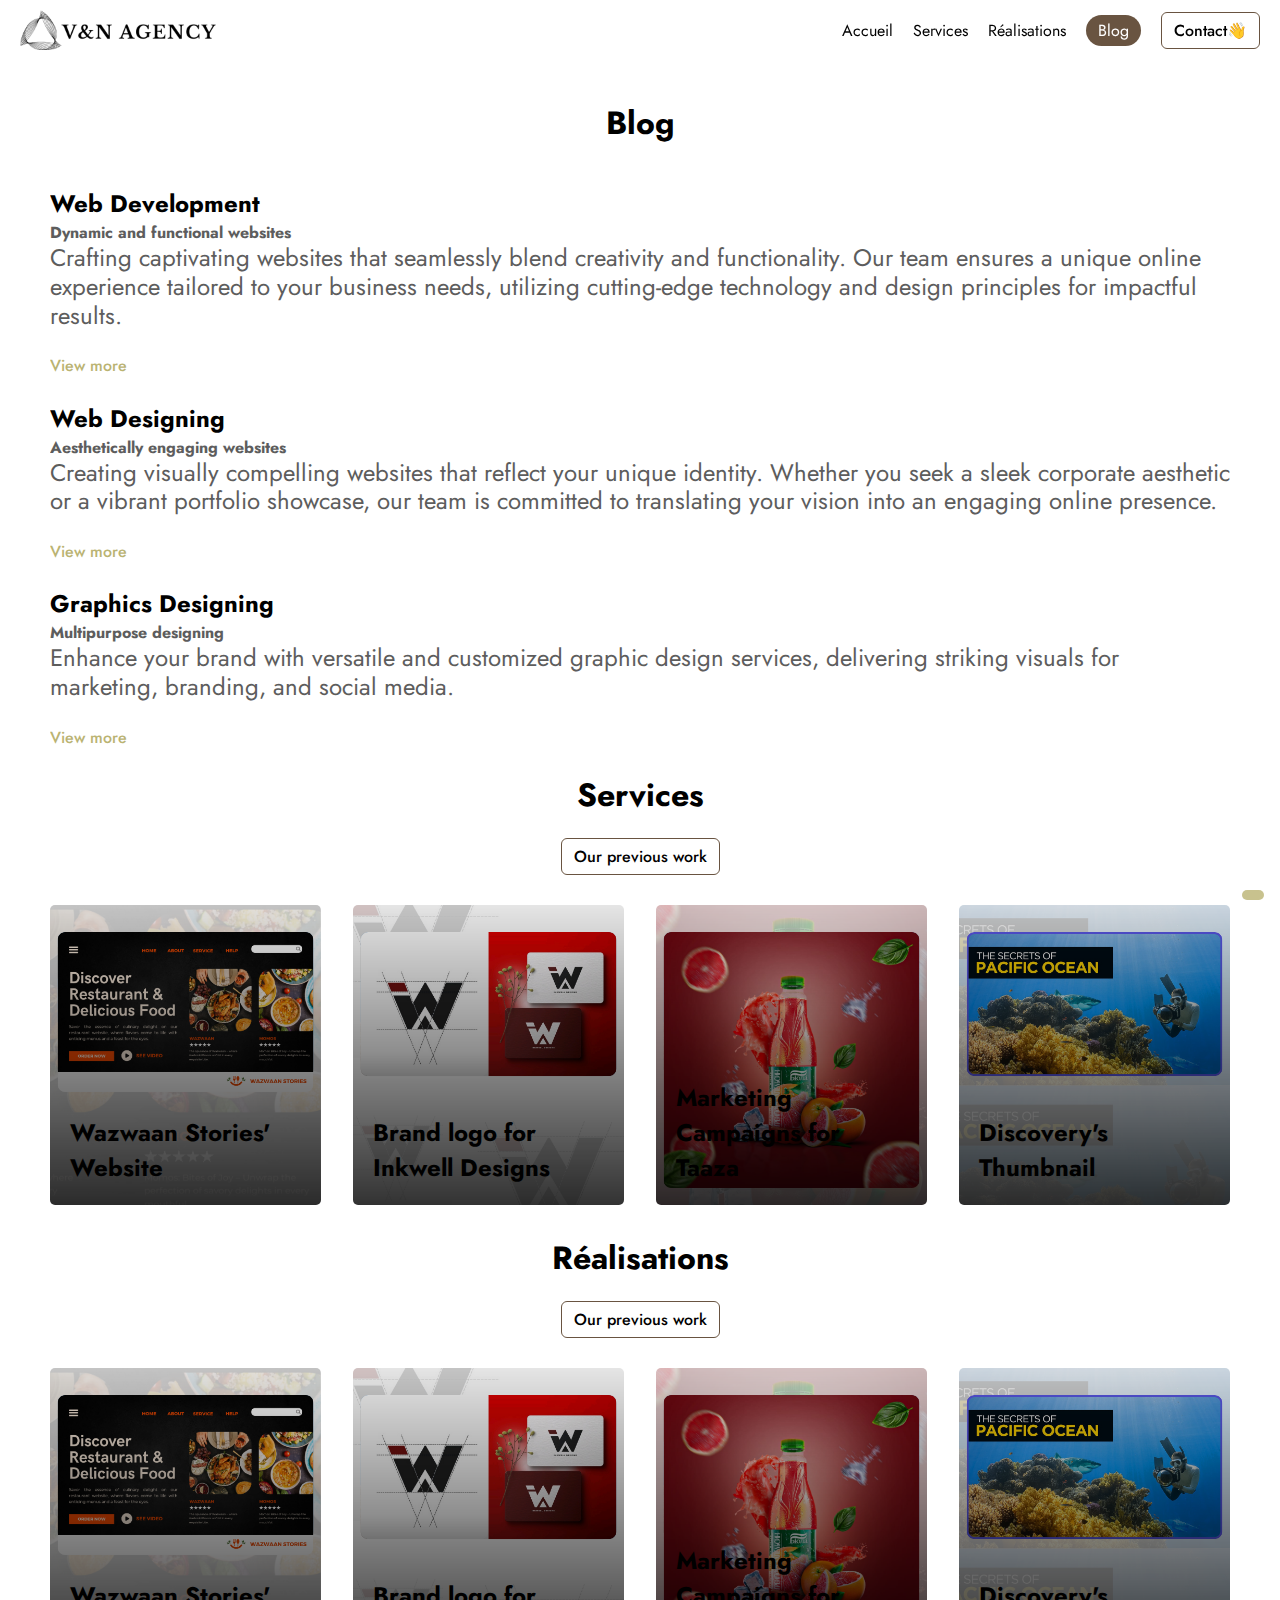
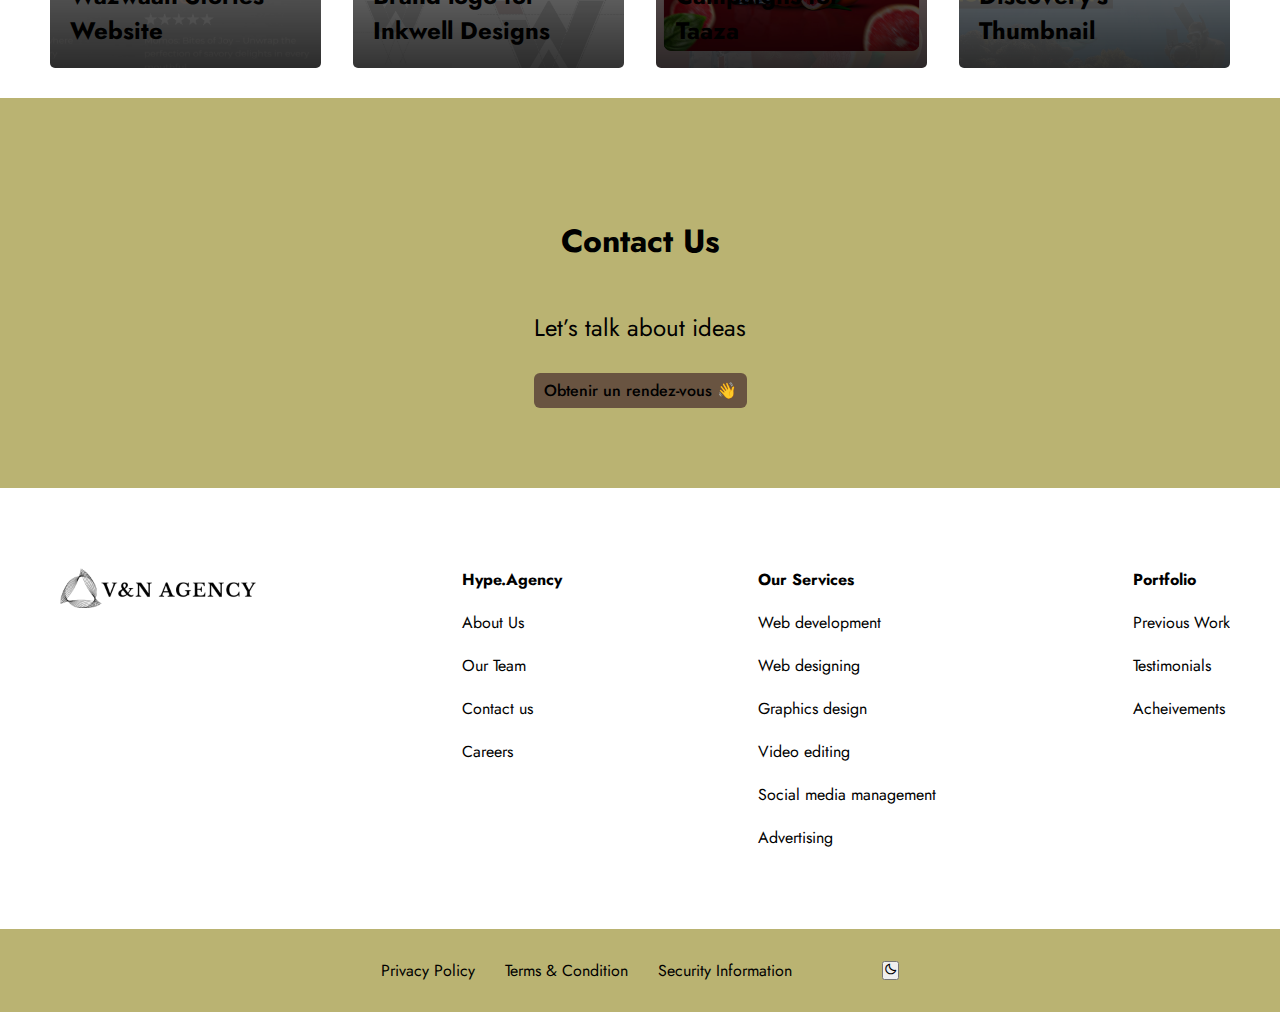
==== commit 03dd4c85: "modif" ====
--- a/pages/blog.html
+++ b/pages/blog.html
@@ -32,7 +32,7 @@
             </li>
 
             <li>
-              <a href="blog.html" style="color: black; border-radius: 20px; background-color: var(--btn1-background-color); padding: 4px 12px;">Blog</a>
+              <a href="blog.html" style="color: var(--btn1-text-hover-color); border-radius: 20px; background-color: var(--btn1-background-color); padding: 4px 12px;">Blog</a>
             </li>
 
             <li>
--- a/style.css
+++ b/style.css
@@ -18,8 +18,9 @@
   --accent-color-dark: black;
   --padding-inline-section: white ;
   --hover-links-color : rgb(240, 240, 240) ; 
-  --btn1-background-color : #C1AA90 ; 
+  --btn1-background-color : #695441 ; 
   --btn1-text-color : black ;
+  --btn1-text-hover-color : white ;
 }
   
   [data-theme='dark'] {
@@ -31,8 +32,9 @@
   --accent-color-dark: black;
   --padding-inline-section: black ;
   --hover-links-color : rgb(49, 49, 49) ;
-  --btn1-background-color : #C1AA90 ;
-  --btn1-text-color : black ;
+  --btn1-background-color : #695441 ;
+  --btn1-text-color : white ;
+  --btn1-text-hover-color : white ;
 }
 
 
@@ -85,7 +87,7 @@
 }
 
 .hover-link:hover {
-  color: var(--btn1-text-color) ;
+  color: var(--btn1-text-hover-color) ;
   border-radius: 20px;
   background-color: var(--btn1-background-color);
   padding: 4px 12px;
@@ -156,7 +158,7 @@
 }
 
 .primary-button {
-  background-color: var(--accent-color);
+  background-color: var(--btn1-background-color);
   border-radius: 6px;
   font-weight: 500;
   color: var(--btn1-text-color);
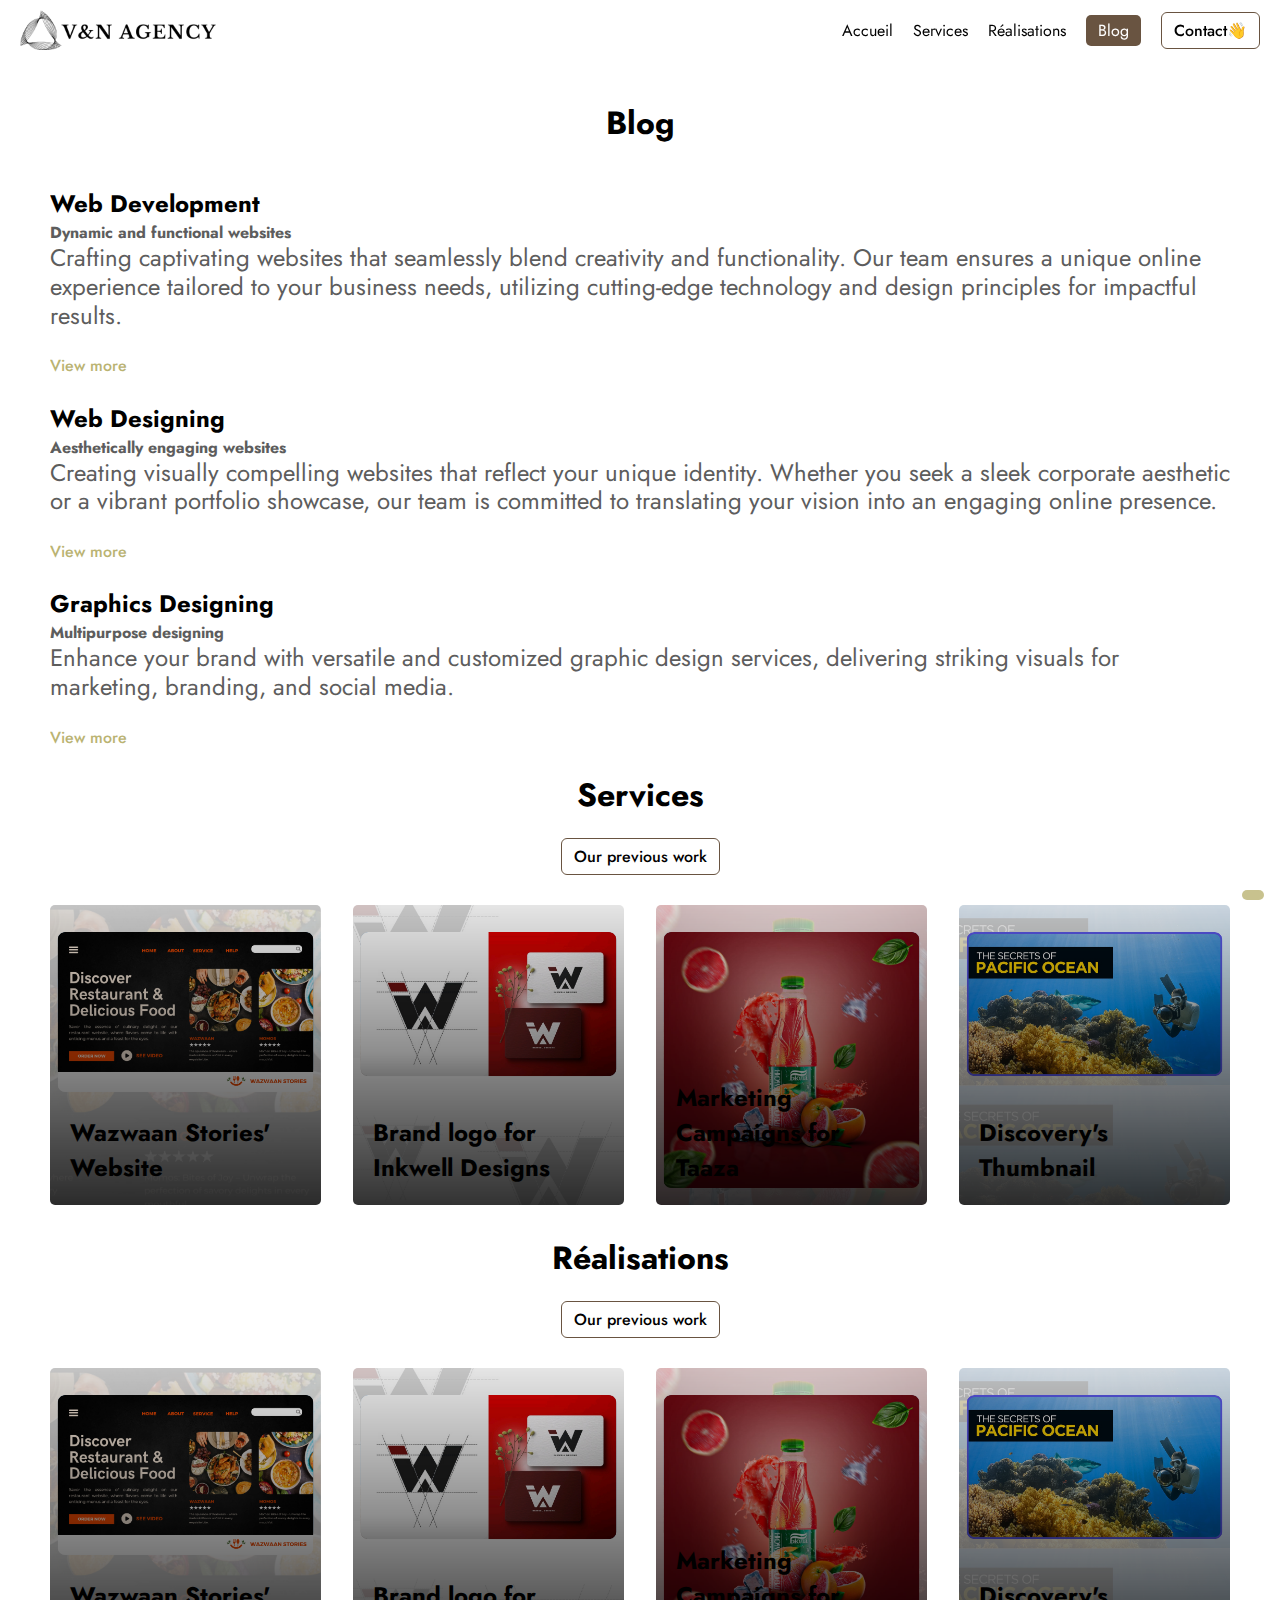
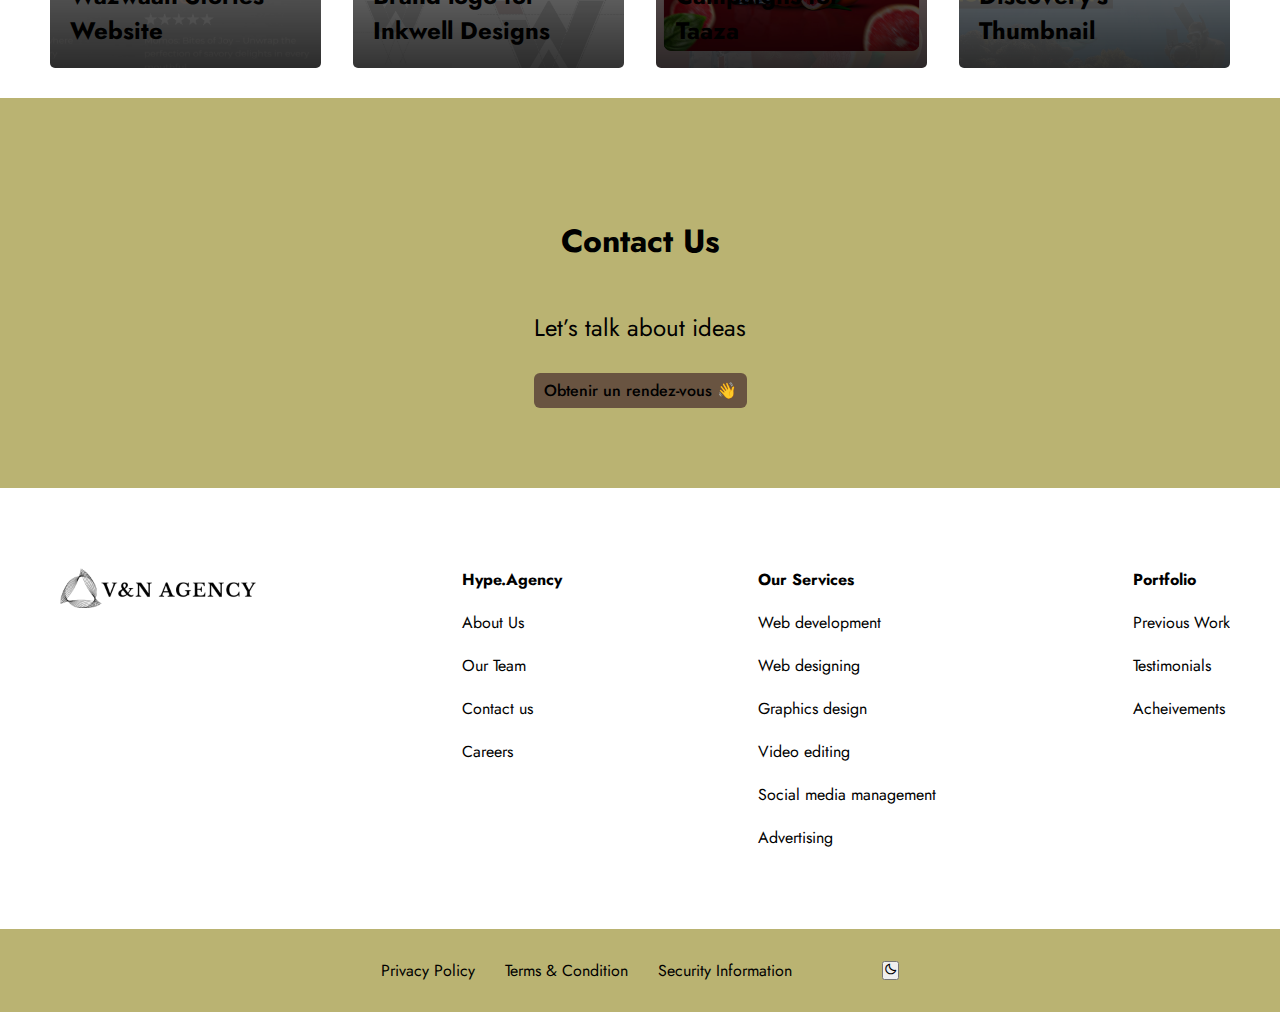
==== commit 42c30766: "modif" ====
--- a/pages/blog.html
+++ b/pages/blog.html
@@ -32,7 +32,7 @@
             </li>
 
             <li>
-              <a href="blog.html" style="color: var(--btn1-text-hover-color); border-radius: 20px; background-color: var(--btn1-background-color); padding: 4px 12px;">Blog</a>
+              <a href="blog.html" style="color: var(--btn1-text-hover-color); border-radius: 5px; background-color: var(--btn1-background-color); padding: 4px 12px;">Blog</a>
             </li>
 
             <li>
--- a/style.css
+++ b/style.css
@@ -88,7 +88,7 @@
 
 .hover-link:hover {
   color: var(--btn1-text-hover-color) ;
-  border-radius: 20px;
+  border-radius: 5px;
   background-color: var(--btn1-background-color);
   padding: 4px 12px;
 }
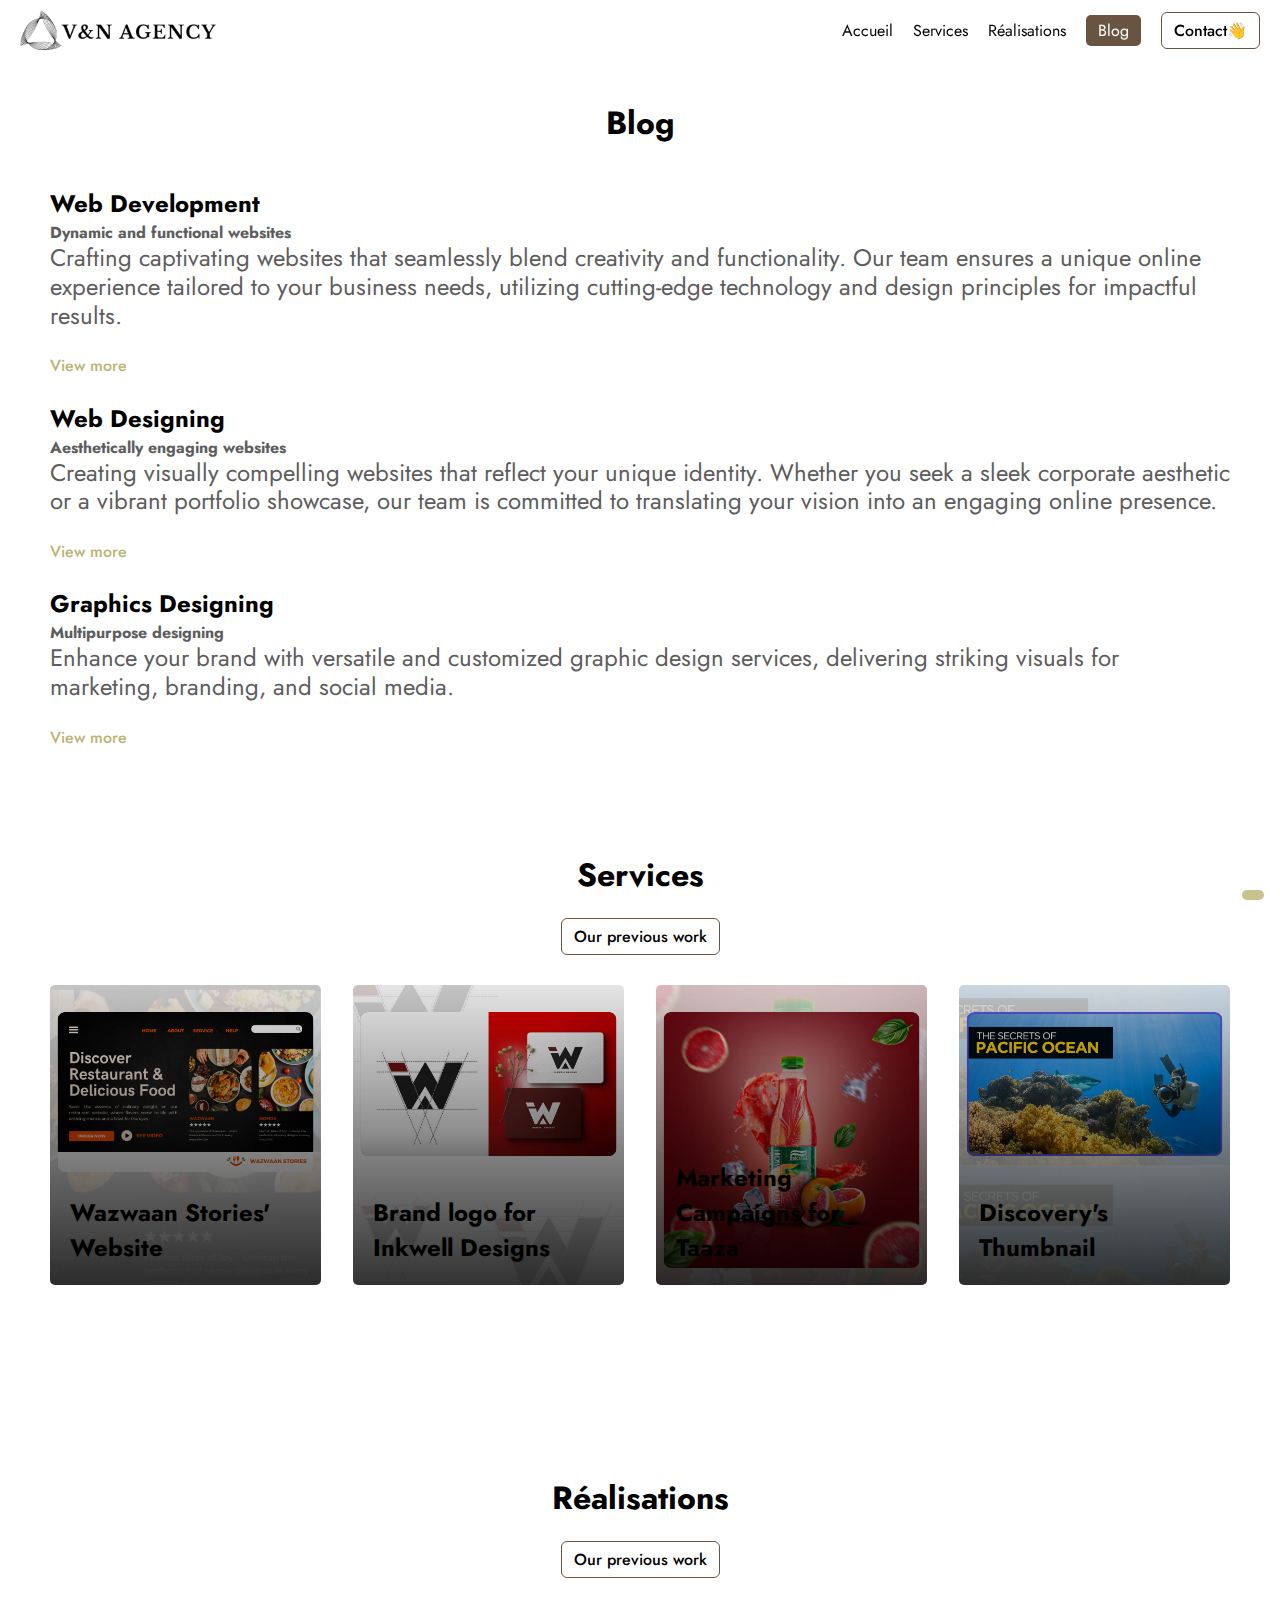
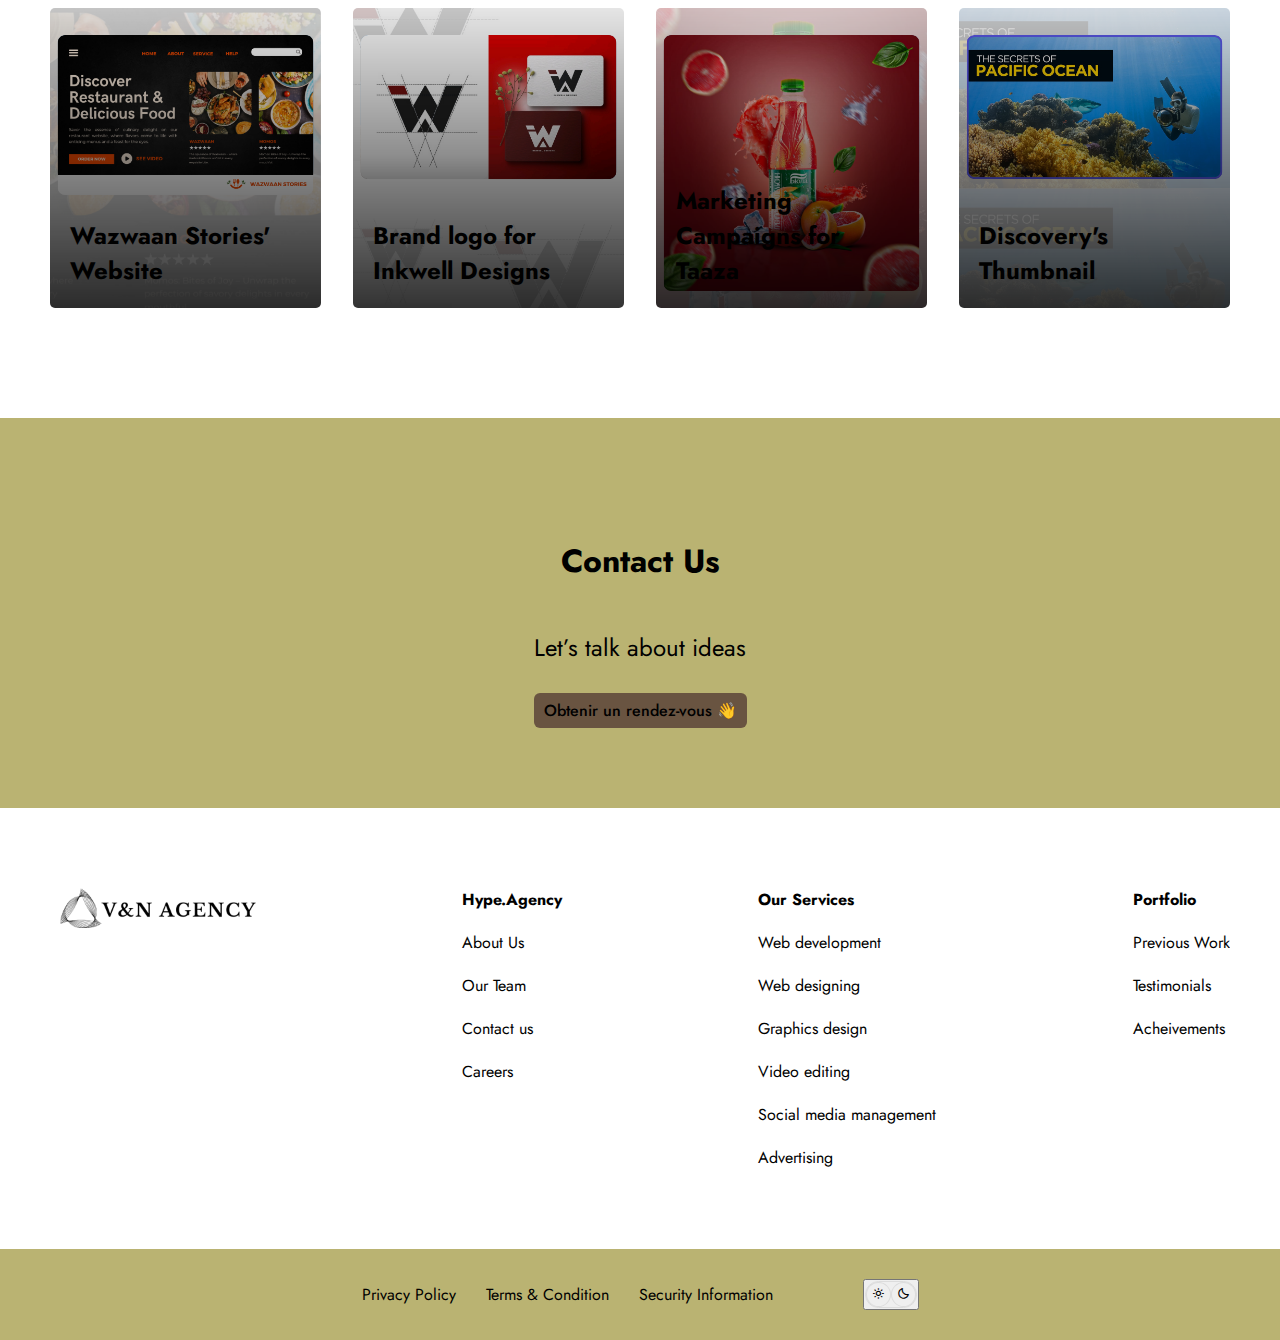
==== commit c6ce20c9: "modif" ====
--- a/pages/blog.html
+++ b/pages/blog.html
@@ -5,6 +5,7 @@
     <meta name="viewport" content="width=device-width, initial-scale=1.0" />
     <title>Hype.Agency</title>
     <link rel="stylesheet" href="../style.css" />
+    <link rel="stylesheet" href="../themes.css" />
     <link rel="stylesheet" href="../mediaqueries.css" />
     <link rel="icon" type="image/x-icon" href="Images/favicon.ico" />
     <link href="https://cdn.jsdelivr.net/npm/boxicons@2.1.2/css/boxicons.min.css" rel="stylesheet">
@@ -309,9 +310,12 @@
         <a href="#" class="hover-link"
           ><i class="fa-brands fa-square-instagram"></i
         ></a>
-        <button id="theme-toggle">
-          <i id="theme-icon" class="bx bx-moon"></i> 
-      </button>
+        <button id="theme-toggle-footer" class="theme-toggle">
+          <div class="icon-container">
+            <span id="icon-moon-footer" class="bx bx-sun selected-icon"></span>
+            <span id="icon-sun-footer" class="bx bx-moon "></span> 
+          </div>
+        </button> 
       </div>
     </div>
     <!-- scroll to top -->
--- a/style.css
+++ b/style.css
@@ -16,7 +16,7 @@
   --secondary-text-color: #5d5d5d;
   --accent-color: #bab372;
   --accent-color-dark: black;
-  --padding-inline-section: white ;
+  --padding-inline-section: 20px ;
   --hover-links-color : rgb(240, 240, 240) ; 
   --btn1-background-color : #695441 ; 
   --btn1-text-color : black ;
@@ -30,7 +30,7 @@
   --secondary-text-color: #767676;
   --accent-color:#bab372;
   --accent-color-dark: black;
-  --padding-inline-section: black ;
+  --padding-inline-section: 20px ;
   --hover-links-color : rgb(49, 49, 49) ;
   --btn1-background-color : #695441 ;
   --btn1-text-color : white ;
@@ -374,6 +374,16 @@
   gap: 30px;
 }
 
+
+
+
+
+
+
+
+
+
+
 /* reusable */
 .button {
   display: inline-block;
--- a/themes.css
+++ b/themes.css
@@ -0,0 +1,94 @@
+footer .theme-toggle {
+    background: none;
+    border: none;
+    font-size: 4rem;
+    cursor: pointer;
+    margin-right: 15rem;
+  }
+  
+  .theme-toggle span {
+    cursor: pointer;
+    margin: 0;
+    font-size: 0.8rem;
+  }
+  
+  .selected-icon {
+    border-radius: 50%; 
+    padding: 2px; 
+  }
+  
+  .icon-container {
+    display: flex;
+    justify-content: center;
+    align-items: center;
+    border: 1px solid transparent;
+    padding: 0px;
+    border-radius: 20px;
+    transition: border 0.3s ease;
+  }
+
+
+
+
+
+/* Couleurs bordures thèmes */
+
+.icon-container {
+    border-color: rgb(220, 220, 220);
+}
+
+body.dark-mode .icon-container {
+    border-color: rgb(46, 46, 46);
+}
+
+/* Couleurs des icônes de changement de thème */
+
+body .theme-toggle .selected-icon {
+    color: #000;
+    border-color: rgb(220, 220, 220);
+}
+
+body.dark-mode .theme-toggle .selected-icon {
+    color: #fff;
+    
+}
+
+body.dark-mode .theme-toggle .selected-icon {
+    background-color: #0f0f0f;
+}
+
+body .theme-toggle span:not(.selected-icon) {
+    color: #7d7d7d;
+}
+
+body .theme-toggle span:not(.selected-icon):hover {
+    color: black;
+}
+
+/* Bordure et effets au survol des icônes de changement de thème */
+body .theme-toggle span {
+    border: 1px solid transparent;
+    border-radius: 50%;
+    padding: 5px;
+    cursor: pointer;
+}
+
+body.dark-mode .theme-toggle span:not(.selected-icon) {
+    color: #7f7f7f ;
+}
+
+body .theme-toggle #icon-moon:hover {
+    background-color: rgba(36, 36, 36, 0.2); 
+}
+
+body.dark-mode .icon-container #icon-sun-footer:hover {
+    color: white !important;
+}
+
+body.dark-mode .icon-container #icon-moon-footer {
+    color: white !important; 
+}
+
+body.dark-mode .theme-toggle .selected-icon {
+    border: 1px solid rgb(64, 64, 64);
+}
--- a/mediaqueries.css
+++ b/mediaqueries.css
@@ -2,17 +2,18 @@
   .nav-toggle {
     display: block;
     margin-right: 20px;
+    margin-bottom: 0.6rem;
   }
   .main-nav {
     overflow: inherit;
   }
   .nav-links {
     position: absolute;
-    background-color: white;
+    background-color: white ;
     left: -100%;
     top: 100%;
     width: 100%;
-    padding-block: 20px;
+    padding-block: 40px;
     transition: 0.2s ease-in-out;
     justify-content: center; 
     align-items: center; 
@@ -33,6 +34,10 @@
 
   .primary-button.n { 
     padding: 8px 310px;
+  }
+
+  .company-logo {
+    bottom : 0.4rem;
   }
 
   .features-section,
